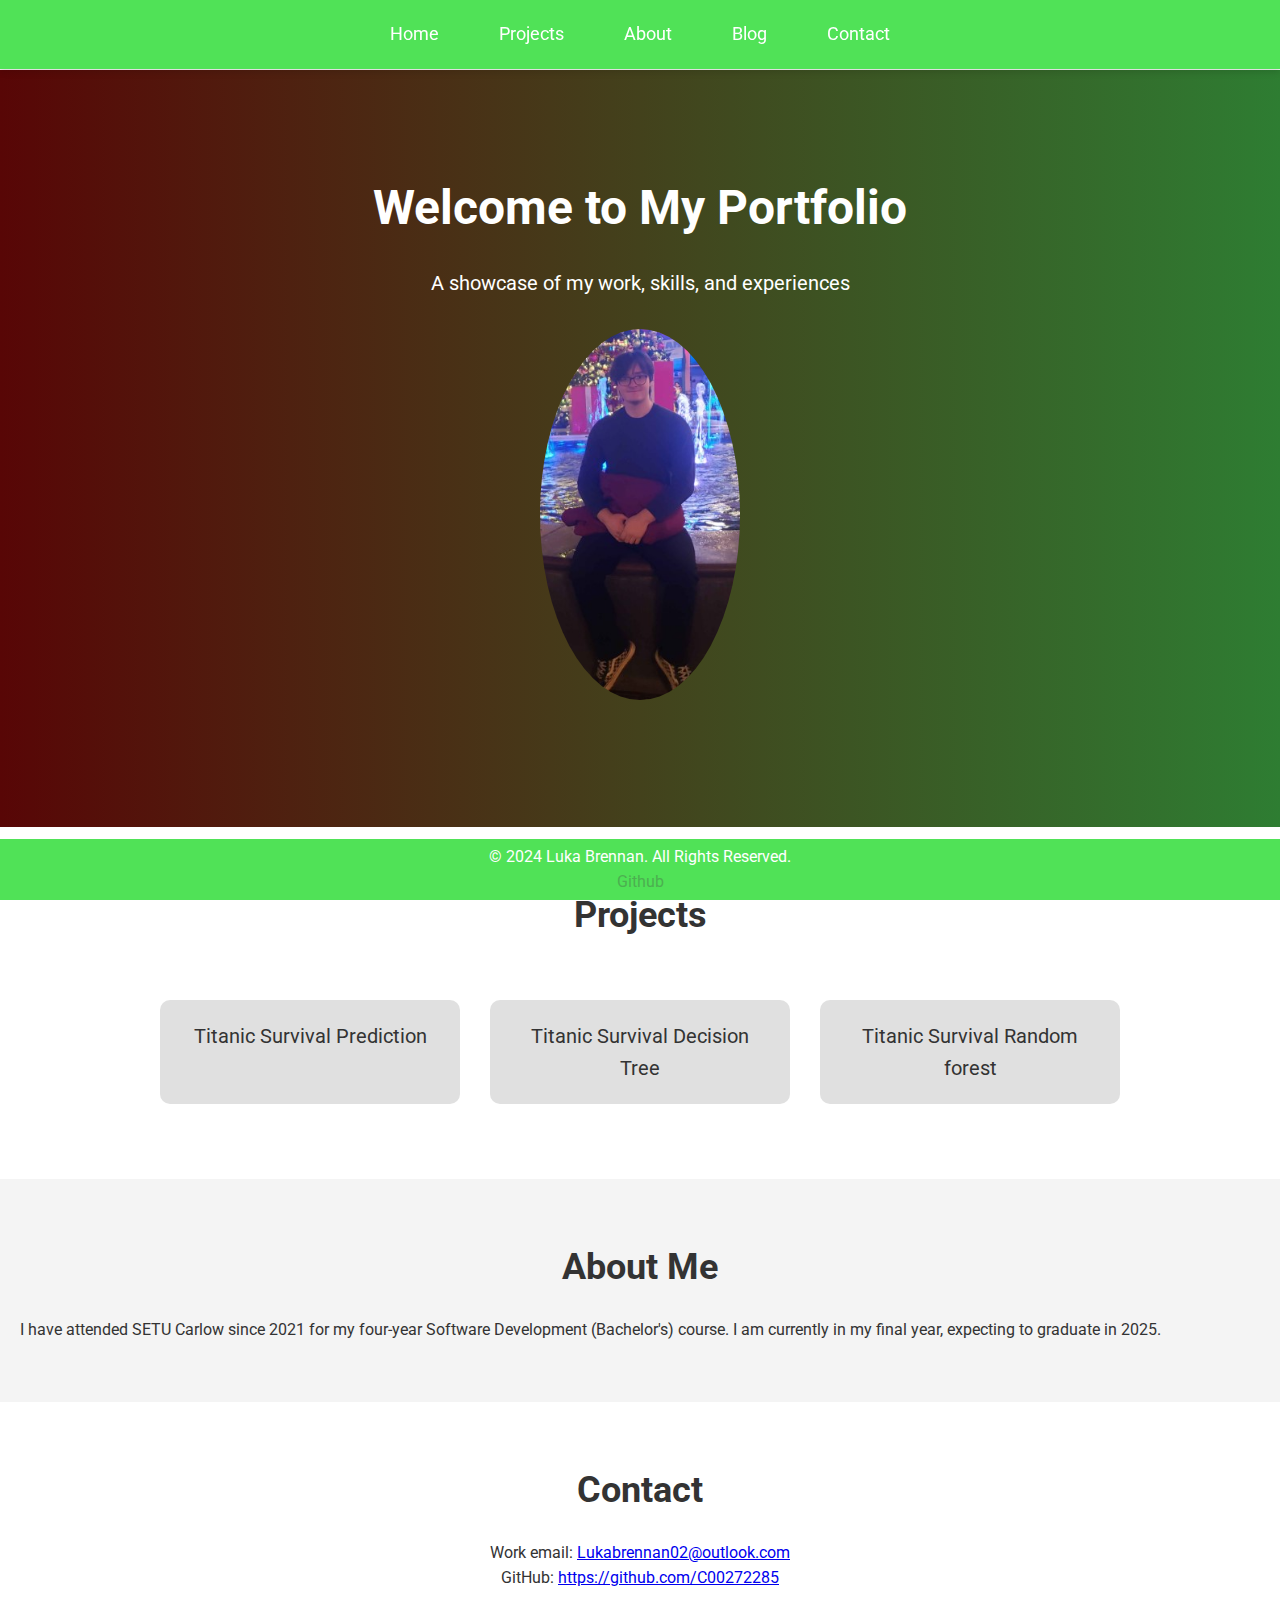
==== index.html @ 43e22e6e "Add files via upload" ====
<!DOCTYPE html>
<html lang="en">
<head>
    <meta charset="UTF-8">
    <meta name="viewport" content="width=device-width, initial-scale=1.0">
    <title>Luka Brennan</title>
    <link href="https://fonts.googleapis.com/css2?family=Roboto:wght@400;700&display=swap" rel="stylesheet">
    <link rel="stylesheet" href="Style.css">
</head>
<body>

    <header>
        <nav>
            <ul>
                <li><a href="#home" class="nav-link">Home</a></li>
                <li><a href="#projects" class="nav-link">Projects</a></li>
                <li><a href="#about" class="nav-link">About</a></li>
                <li><a href="#blog" class="nav-link">Blog</a></li>
                <li><a href="#contact" class="nav-link">Contact</a></li>
            </ul>
        </nav>
    </header>

    <section id="home" class="hero">
        <div class="container">
            <h1>Welcome to My Portfolio</h1>
            <p>A showcase of my work, skills, and experiences</p>
            <img src="Portfolio-image.jpg" alt="Profile image of Luka Brennan" class="profile-img">
        </div>
    </section>

    <section id="projects" class="projects">
        <h2>Projects</h2>
        <div class="project-grid">

            <div class="project-card">
                <a href="Titanic.html">Titanic Survival Prediction</a>
            </div>

            <div class="project-card">
                <a href="DecisionTrees.html">Titanic Survival Decision Tree</a>
            </div>

            <div class="project-card">
                <a href="RandomForest.html">Titanic Survival Random forest</a>
            </div>
        </div>
    </section>

    <section id="about" class="about">
        <h2>About Me</h2>
        <p>I have attended SETU Carlow since 2021 for my four-year Software Development (Bachelor's) course. I am currently in my final year, expecting to graduate in 2025.</p>
    </section>

    <section id="contact" class="contact">
        <h2>Contact</h2>
        <p>Work email: <a href="mailto:Lukabrennan02@outlook.com">Lukabrennan02@outlook.com</a></p>
        <p>GitHub: <a href="https://github.com/C00272285">https://github.com/C00272285</a></p>
    </section>

    <footer>
        &copy; 2024 Luka Brennan. All Rights Reserved.
        <p><a href="https://github.com/LukaBrennan">Github</a></p>
    </footer>

</body>
</html>
---- Style.css ----
* {
    margin: 0;
    padding: 0;
    box-sizing: border-box;
}

body {
    font-family: 'Roboto', sans-serif;
    background-color: #f4f4f4;
    color: #333;
    line-height: 1.6;
    padding-top: 70px;
}

header {
    position: fixed;
    top: 0;
    width: 100%;
    background-color: #50e257;
    color: #fff;
    padding: 20px;
    z-index: 1000;
    box-shadow: 0 4px 6px rgba(0, 0, 0, 0.1);
}

header nav ul {
    list-style: none;
    display: flex;
    justify-content: center;
    align-items: center;
}

header nav ul li {
    margin: 0 15px;
}

header nav ul li a {
    color: white;
    text-decoration: none;
    font-size: 18px;
    padding: 10px 15px;
}

header nav ul li a:hover {
    background-color: #218838;
    border-radius: 5px;
}

.hero {
    background-image: linear-gradient(to right, #580606, #2E7D32);
    color: white;
    text-align: center;
    padding: 100px 20px;
}

.hero h1 {
    font-size: 48px;
    margin-bottom: 20px;
}

.hero p {
    font-size: 20px;
    margin-bottom: 30px;
}

.hero .profile-img {
    border-radius: 50%;
    width: 200px;
    margin-bottom: 20px;
}

.hero .btn {
    padding: 12px 25px;
    background-color: #28a745;
    color: white;
    border: none;
    border-radius: 5px;
    cursor: pointer;
    font-size: 18px;
    text-decoration: none;
}

.hero .btn:hover {
    background-color: #218838;
}

.projects {
    background-color: #fff;
    padding: 60px 20px;
}

.projects h2 {
    text-align: center;
    font-size: 36px;
    margin-bottom: 40px;
}

.project-grid {
    display: flex;
    flex-wrap: wrap;
    justify-content: center;
}

.project-card {
    background-color: #e0e0e0;
    padding: 20px;
    margin: 15px;
    width: 300px;
    text-align: center;
    border-radius: 10px;
    transition: transform 0.3s;
}

.project-card:hover {
    transform: scale(1.05);
}

.project-card a {
    text-decoration: none;
    color: #333;
    font-size: 20px;
}

.about {
    background-color: #f4f4f4;
    padding: 60px 20px;
}

.about h2 {
    text-align: center;
    font-size: 36px;
    margin-bottom: 20px;
}

.contact {
    background-color: #fff;
    padding: 60px 20px;
    text-align: center;
}

.contact h2 {
    font-size: 36px;
    margin-bottom: 20px;
}

footer {
    background-color: #50e257;
    color: white;
    text-align: center;
    padding: 5px;
    position: fixed;
    width: 100%;
    bottom: 0;
}

footer a {
    color: #4CAF50;
    text-decoration: none;
}

footer a:hover {
    text-decoration: underline;
}
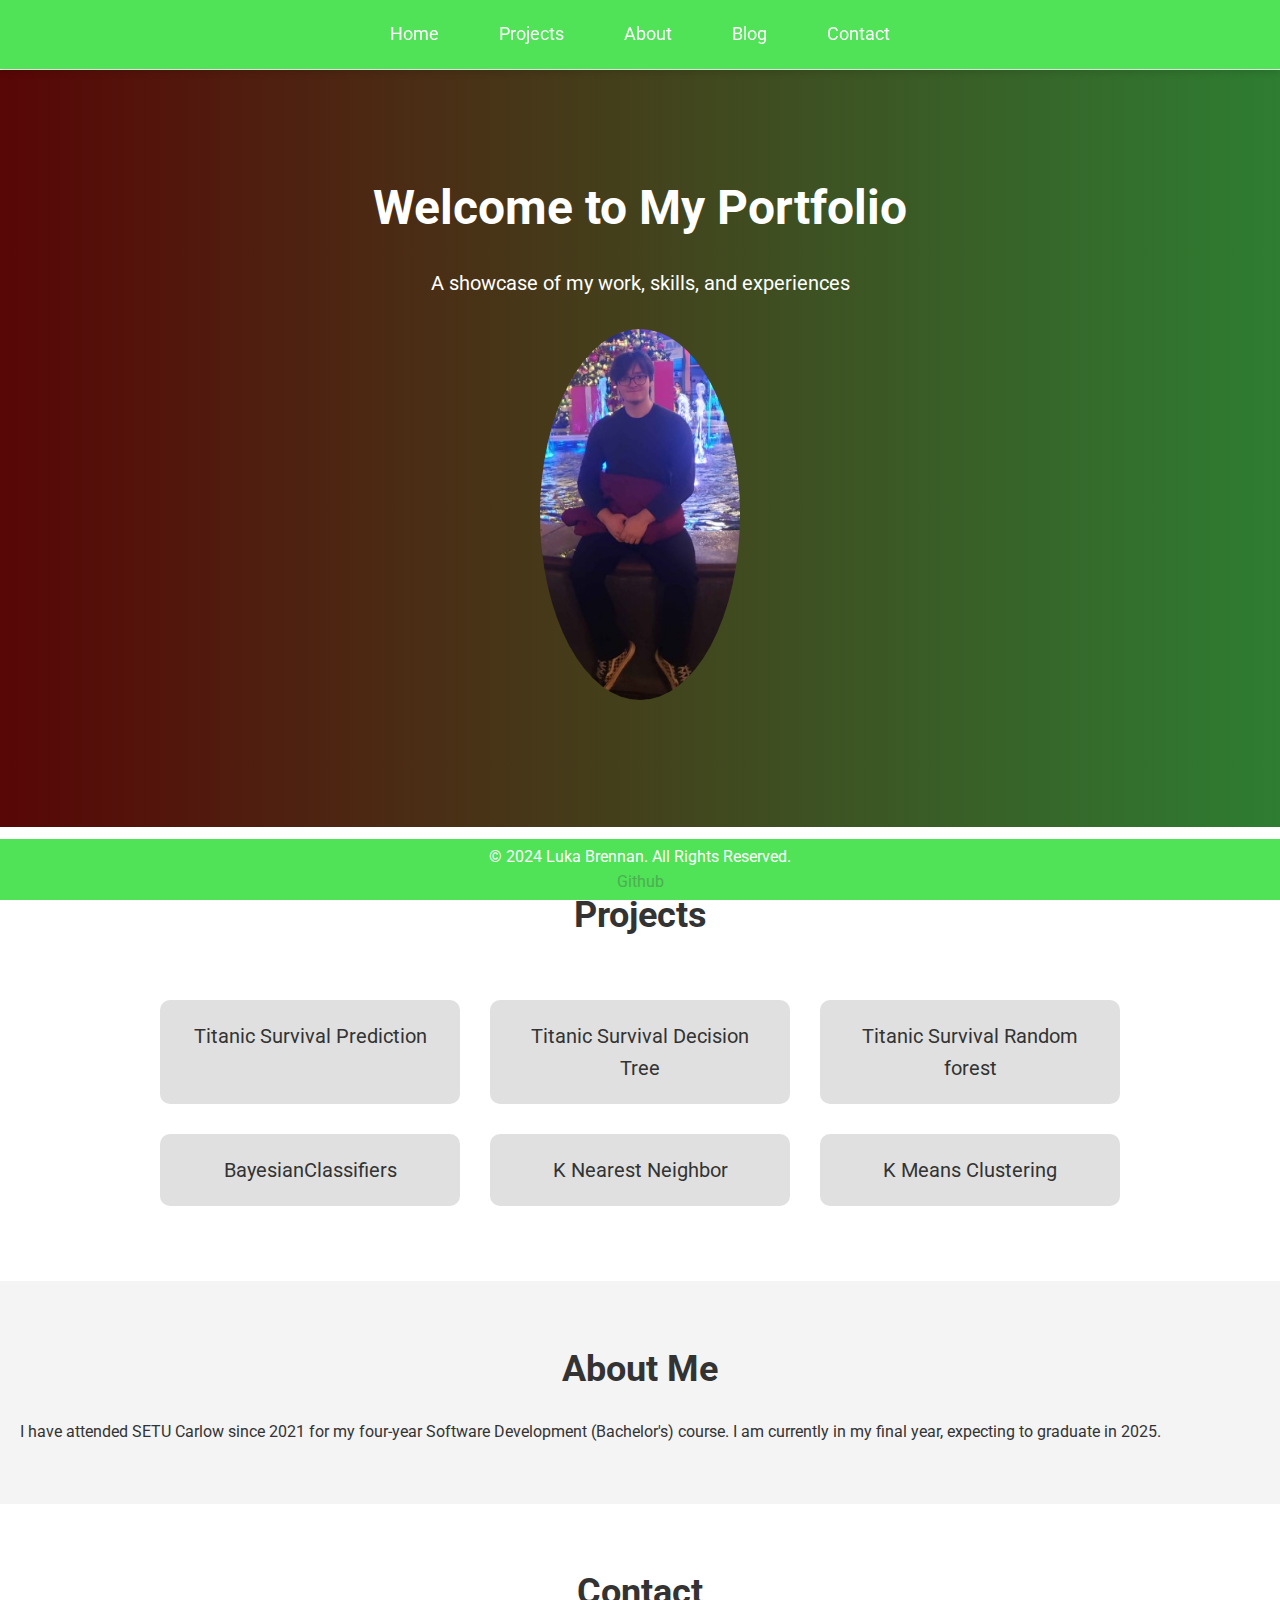
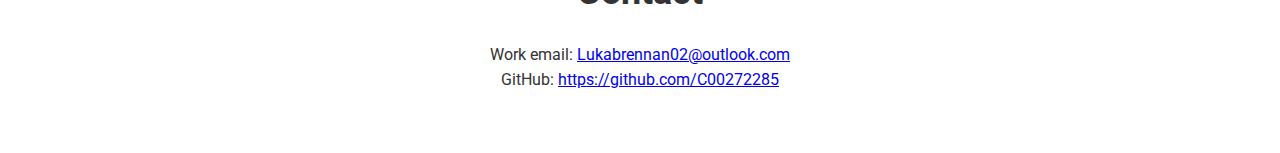
==== commit efa479ec: "Merge branch 'main' of https://github.com/LukaBrennan/LukaBrennan.github.io" ====
--- a/index.html
+++ b/index.html
@@ -44,6 +44,18 @@
             <div class="project-card">
                 <a href="RandomForest.html">Titanic Survival Random forest</a>
             </div>
+            
+            <div class="project-card">
+                <a href="BayesianClassifiers.html">BayesianClassifiers</a>
+            </div>
+
+            <div class="project-card">
+                <a href="KNN.html">K Nearest Neighbor </a>
+            </div>
+
+            <div class="project-card">
+                <a href="KMC.html">K Means Clustering</a>
+            </div>
         </div>
     </section>
 
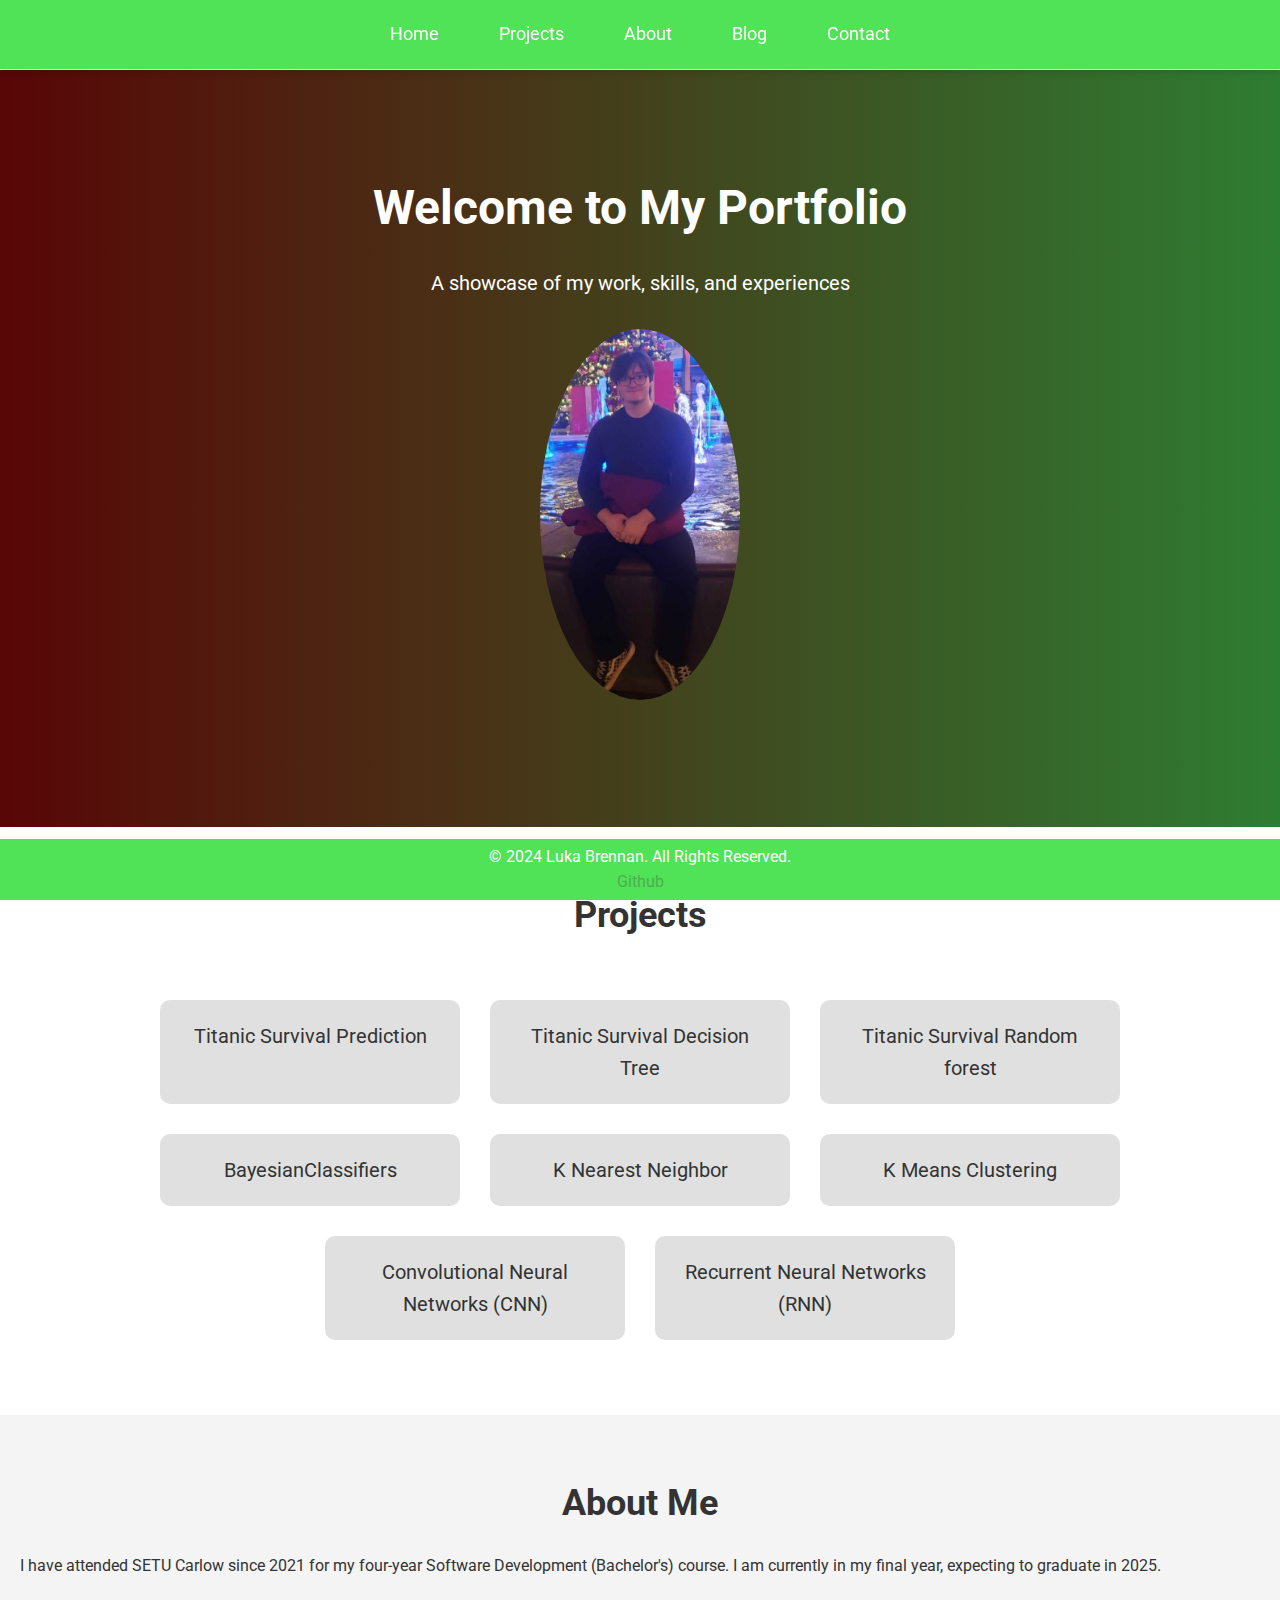
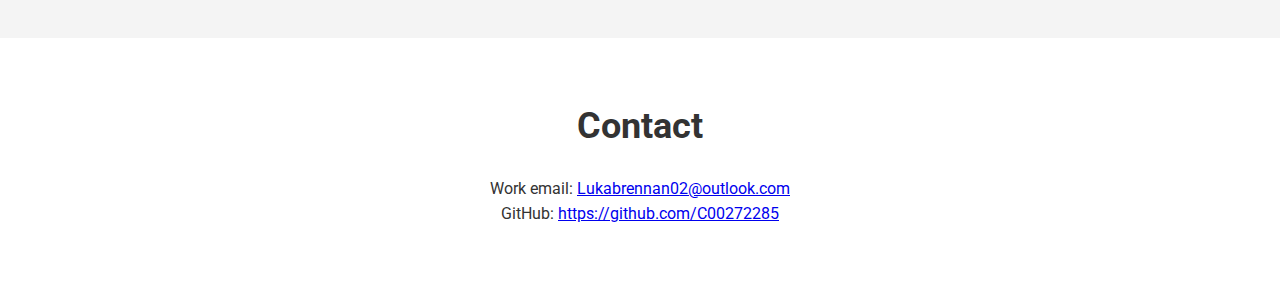
==== commit 40b7e7f8: "added clickable to CNN and RNN html files" ====
--- a/index.html
+++ b/index.html
@@ -56,6 +56,14 @@
             <div class="project-card">
                 <a href="KMC.html">K Means Clustering</a>
             </div>
+
+            <div class="project-card">
+                <a href="CNN.html">Convolutional Neural Networks (CNN)</a>
+            </div>
+
+            <div class="project-card">
+                <a href="CNN.html">Recurrent Neural Networks (RNN)</a>
+            </div>
         </div>
     </section>
 
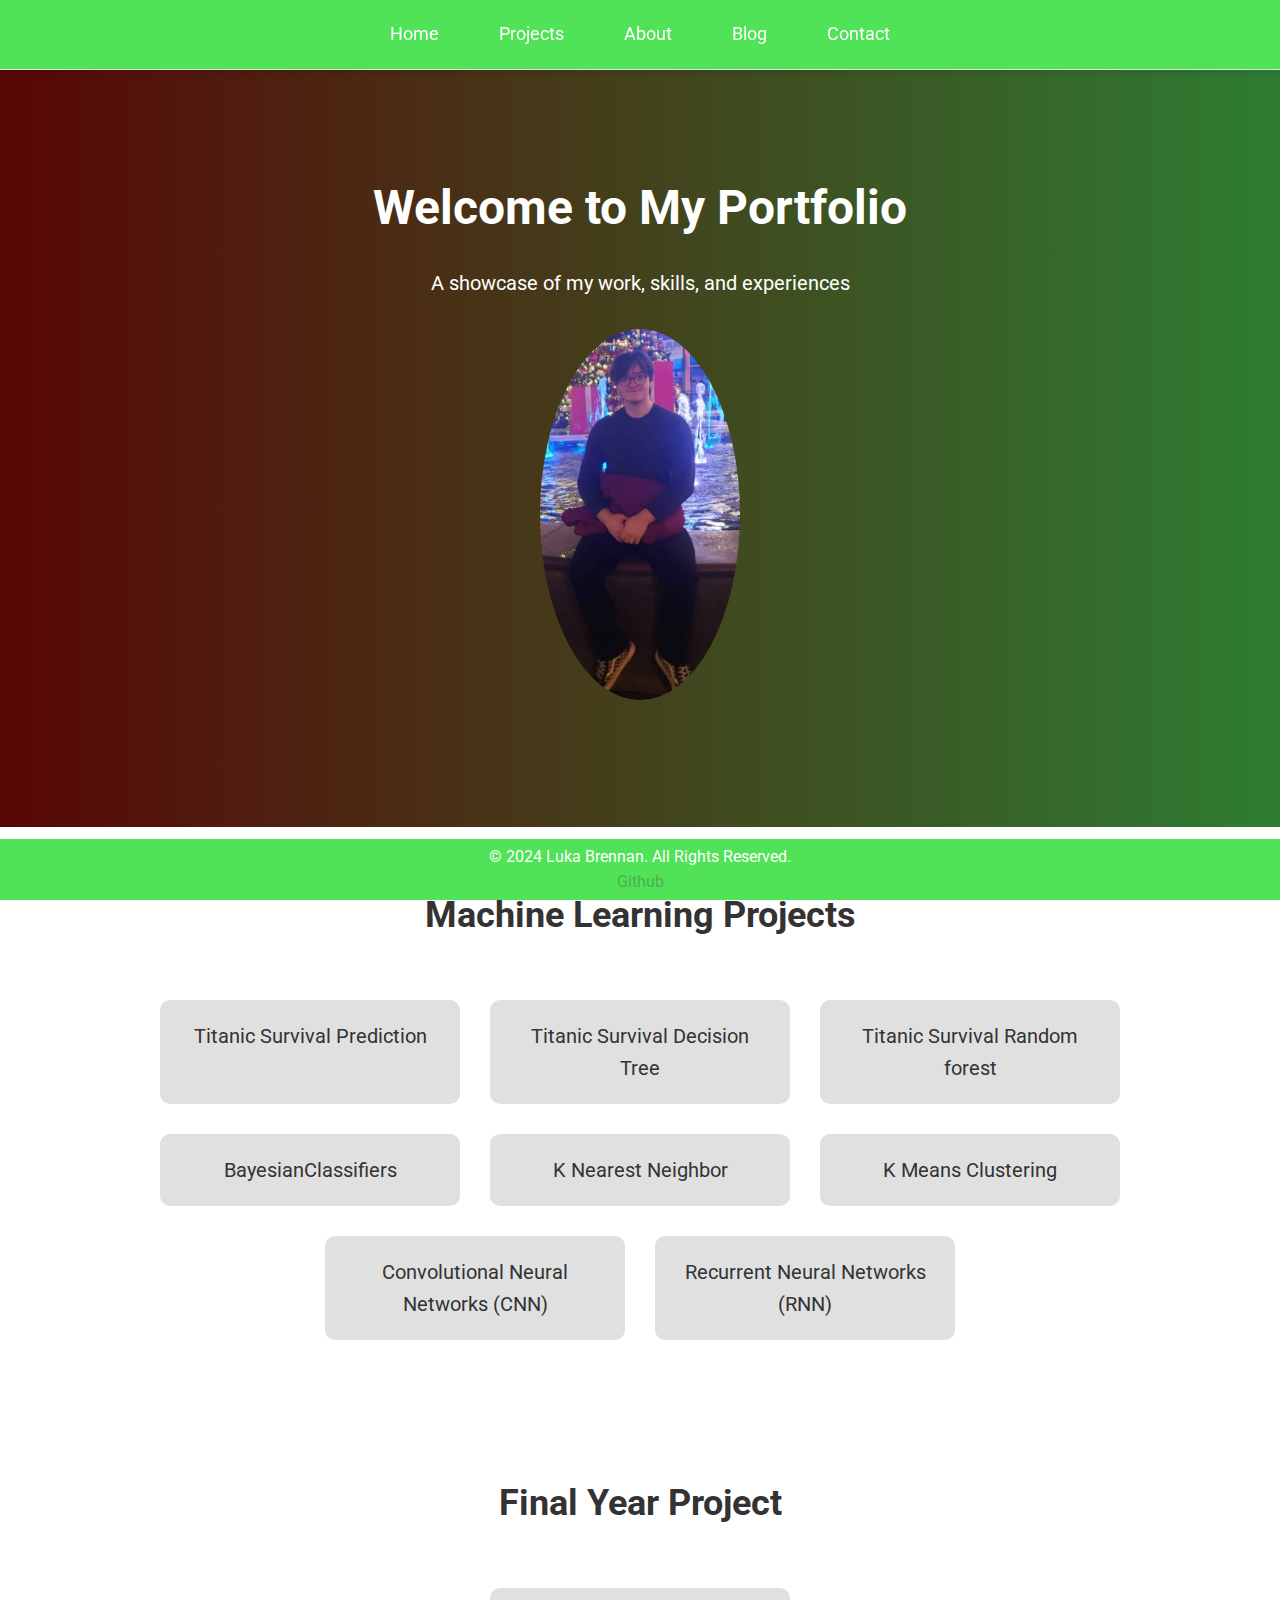
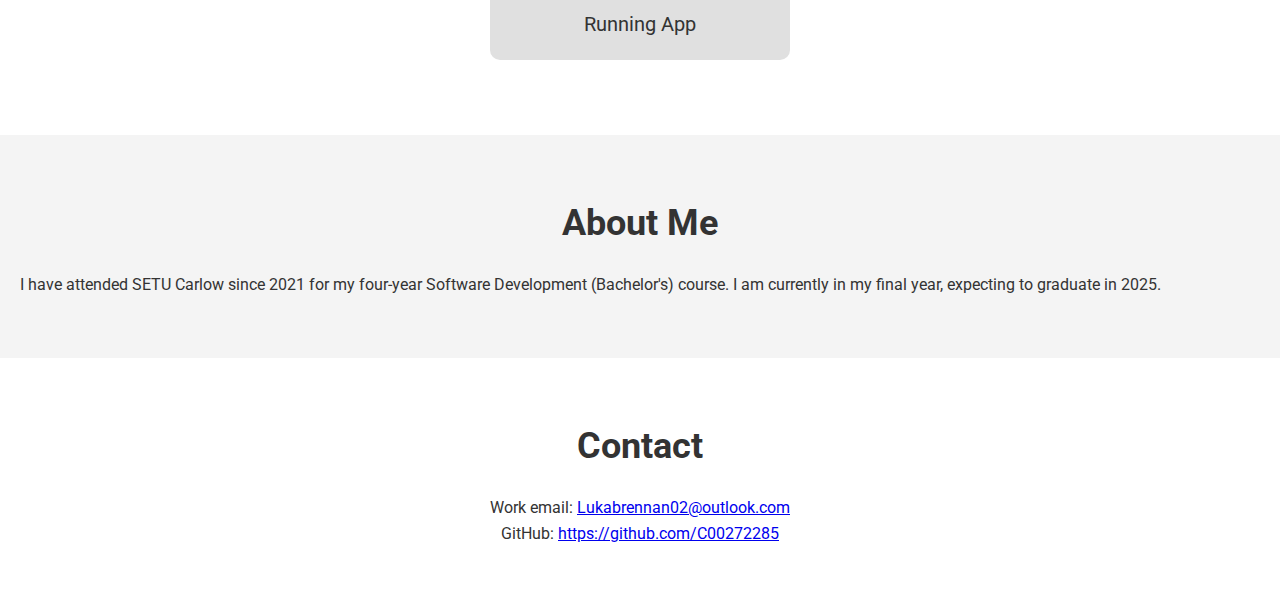
==== commit fc6ced53: "For Showcase" ====
--- a/index.html
+++ b/index.html
@@ -29,42 +29,45 @@
         </div>
     </section>
 
-    <section id="projects" class="projects">
-        <h2>Projects</h2>
-        <div class="project-grid">
+    <section id="projects">
+        <section class="projects">
+            <h2>Machine Learning Projects</h2>
+            <div class="project-grid">
+                <div class="project-card">
+                    <a href="Titanic.html">Titanic Survival Prediction</a>
+                </div>
+                <div class="project-card">
+                    <a href="DecisionTrees.html">Titanic Survival Decision Tree</a>
+                </div>
+                <div class="project-card">
+                    <a href="RandomForest.html">Titanic Survival Random forest</a>
+                </div>
+                <div class="project-card">
+                    <a href="BayesianClassifiers.html">BayesianClassifiers</a>
+                </div>
+                <div class="project-card">
+                    <a href="KNN.html">K Nearest Neighbor</a>
+                </div>
+                <div class="project-card">
+                    <a href="KMC.html">K Means Clustering</a>
+                </div>
+                <div class="project-card">
+                    <a href="CNN.html">Convolutional Neural Networks (CNN)</a>
+                </div>
+                <div class="project-card">
+                    <a href="CNN.html">Recurrent Neural Networks (RNN)</a>
+                </div>
+            </div>
+        </section>
 
-            <div class="project-card">
-                <a href="Titanic.html">Titanic Survival Prediction</a>
+        <section class="projects">
+            <h2>Final Year Project</h2>
+            <div class="project-grid">
+                <div class="project-card">
+                    <a href="RunningApp.html">Running App</a>
+                </div>
             </div>
-
-            <div class="project-card">
-                <a href="DecisionTrees.html">Titanic Survival Decision Tree</a>
-            </div>
-
-            <div class="project-card">
-                <a href="RandomForest.html">Titanic Survival Random forest</a>
-            </div>
-            
-            <div class="project-card">
-                <a href="BayesianClassifiers.html">BayesianClassifiers</a>
-            </div>
-
-            <div class="project-card">
-                <a href="KNN.html">K Nearest Neighbor </a>
-            </div>
-
-            <div class="project-card">
-                <a href="KMC.html">K Means Clustering</a>
-            </div>
-
-            <div class="project-card">
-                <a href="CNN.html">Convolutional Neural Networks (CNN)</a>
-            </div>
-
-            <div class="project-card">
-                <a href="CNN.html">Recurrent Neural Networks (RNN)</a>
-            </div>
-        </div>
+        </section>
     </section>
 
     <section id="about" class="about">
@@ -84,4 +87,4 @@
     </footer>
 
 </body>
-</html>
+</html>